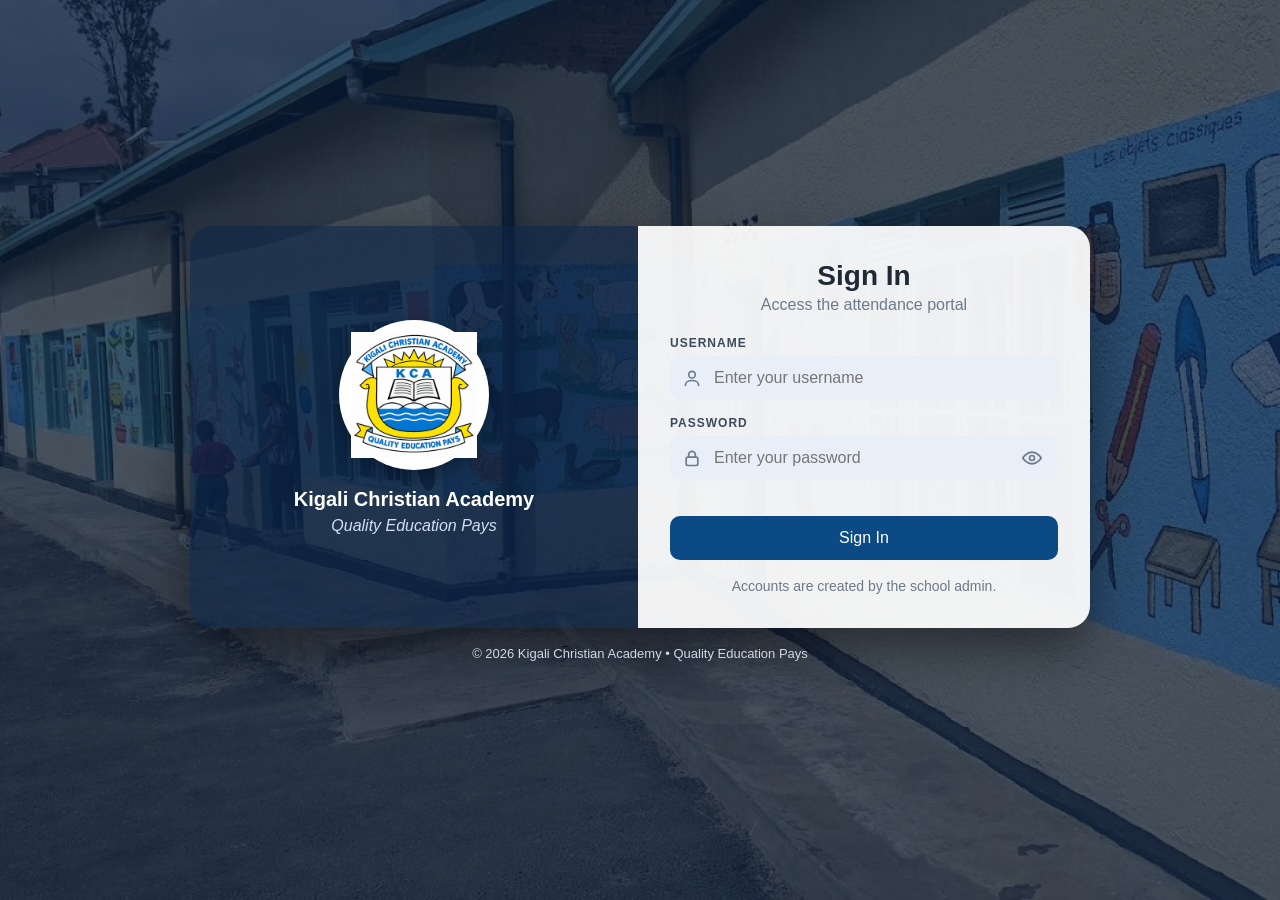
==== index.html @ fd09d50b "Add files via upload" ====
<!DOCTYPE html>
<html lang="en">
<head>
  <meta charset="UTF-8">
  <meta name="viewport" content="width=device-width, initial-scale=1, viewport-fit=cover">
  <title>Kigali Christian Academy | Attendance</title>

  <link rel="stylesheet" href="css/style.css">
</head>

<body>

  <!-- ================= HTML (the structure) ================= -->

  <!-- Page 1: sign in and create account -->
  <div id="loginPage">
    <div class="login-bg"></div>

    <div class="login-wrap">
      <div class="login-left">
        <div class="logo-circle"><img src="images/logo.png" alt="Kigali Christian Academy logo"></div>
        <h2>Kigali Christian Academy</h2>
        <p>Quality Education Pays</p>
      </div>

      <div class="login-right">
        <h1 id="loginHeading">Sign In</h1>
        <p class="sub" id="loginTitle">Access the attendance portal</p>

        <label class="lbl">USERNAME</label>
        <div class="field"><svg viewBox="0 0 24 24" fill="none" stroke="currentColor" stroke-width="2" stroke-linecap="round" stroke-linejoin="round"><circle cx="12" cy="8" r="4"/><path d="M4 21c0-4 4-6 8-6s8 2 8 6"/></svg><input type="text" id="username" placeholder="Enter your username"></div>

        <label class="lbl">PASSWORD</label>
        <div class="field"><svg viewBox="0 0 24 24" fill="none" stroke="currentColor" stroke-width="2" stroke-linecap="round" stroke-linejoin="round"><rect x="5" y="11" width="14" height="10" rx="2"/><path d="M8 11V8a4 4 0 0 1 8 0v3"/></svg><input type="password" id="password" placeholder="Enter your password"><button type="button" class="eye" id="eyeBtn" title="Show / hide password"><svg viewBox="0 0 24 24" fill="none" stroke="currentColor" stroke-width="2" stroke-linecap="round" stroke-linejoin="round"><path d="M1 12s4-7 11-7 11 7 11 7-4 7-11 7S1 12 1 12z"/><circle cx="12" cy="12" r="3"/></svg></button></div>


        <div class="error" id="loginError"></div>
        <button class="btn big" id="loginBtn">Sign In</button>

        <p class="hint">Accounts are created by the school admin.</p>
      </div>
    </div>

    <p class="login-copy">&copy; 2026 Kigali Christian Academy &bull; Quality Education Pays</p>
  </div>

  <!-- Page 2: the app (left menu like the AUCA portal) -->
  <div id="appPage" class="hidden">
    <div class="layout">

      <aside class="sidebar" id="sidebar">
        <div class="side-brand">
          <img src="images/logo.png" alt="KCA logo">
          <span>Kigali Christian Academy</span>
        </div>
        <div class="side-label">ATTENDANCE PORTAL</div>
        <nav class="side-menu">
          <button class="side-item" id="homeBtn"><svg viewBox="0 0 24 24" fill="none" stroke="currentColor" stroke-width="2" stroke-linecap="round" stroke-linejoin="round"><path d="M3 11l9-8 9 8"/><path d="M5 10v10h14V10"/></svg><span id="homeLabel">Home</span></button>
          <button class="side-item" id="reportBtn"><svg viewBox="0 0 24 24" fill="none" stroke="currentColor" stroke-width="2" stroke-linecap="round" stroke-linejoin="round"><path d="M4 20V10M10 20V4M16 20v-7M22 20H2"/></svg><span id="reportLabel">Report</span></button>
          <button class="side-item hidden" id="accountsBtn"><svg viewBox="0 0 24 24" fill="none" stroke="currentColor" stroke-width="2" stroke-linecap="round" stroke-linejoin="round"><circle cx="9" cy="8" r="3.5"/><path d="M2 20c0-3.5 3-5.5 7-5.5s7 2 7 5.5"/><path d="M17 4.5a3.5 3.5 0 0 1 0 7M18 14.5c2.5.5 4 2.3 4 5.5"/></svg><span>Accounts</span></button>
          <button class="side-item" id="settingsBtn"><svg viewBox="0 0 24 24" fill="none" stroke="currentColor" stroke-width="2" stroke-linecap="round" stroke-linejoin="round"><circle cx="12" cy="12" r="3"/><path d="M19.4 15a1.65 1.65 0 0 0 .33 1.82l.06.06a2 2 0 0 1 0 2.83 2 2 0 0 1-2.83 0l-.06-.06a1.65 1.65 0 0 0-1.82-.33 1.65 1.65 0 0 0-1 1.51V21a2 2 0 0 1-2 2 2 2 0 0 1-2-2v-.09A1.65 1.65 0 0 0 9 19.4a1.65 1.65 0 0 0-1.82.33l-.06.06a2 2 0 0 1-2.83 0 2 2 0 0 1 0-2.83l.06-.06a1.65 1.65 0 0 0 .33-1.82 1.65 1.65 0 0 0-1.51-1H3a2 2 0 0 1-2-2 2 2 0 0 1 2-2h.09A1.65 1.65 0 0 0 4.6 9a1.65 1.65 0 0 0-.33-1.82l-.06-.06a2 2 0 0 1 0-2.83 2 2 0 0 1 2.83 0l.06.06a1.65 1.65 0 0 0 1.82.33H9a1.65 1.65 0 0 0 1-1.51V3a2 2 0 0 1 2-2 2 2 0 0 1 2 2v.09a1.65 1.65 0 0 0 1 1.51 1.65 1.65 0 0 0 1.82-.33l.06-.06a2 2 0 0 1 2.83 0 2 2 0 0 1 0 2.83l-.06.06a1.65 1.65 0 0 0-.33 1.82V9a1.65 1.65 0 0 0 1.51 1H21a2 2 0 0 1 2 2 2 2 0 0 1-2 2h-.09a1.65 1.65 0 0 0-1.51 1z"/></svg><span>Settings</span></button>
        </nav>
        <div class="side-bottom">
          <button class="logout-btn" id="logoutBtn"><svg viewBox="0 0 24 24" fill="none" stroke="currentColor" stroke-width="2" stroke-linecap="round" stroke-linejoin="round"><path d="M9 21H5a2 2 0 0 1-2-2V5a2 2 0 0 1 2-2h4"/><path d="M16 17l5-5-5-5M21 12H9"/></svg>Logout</button>
        </div>
      </aside>
      <div class="side-shade" id="sideShade"></div>

      <div class="main-area">
        <header class="top-header">
          <button class="menu-btn" id="menuBtn" title="Menu">&#9776;</button>
          <span class="crumb">&#8962; &rsaquo; <b id="pageName">classes</b></span>
          <div class="header-user">
            <div class="user-text"><b id="teacherName"></b><br><small id="roleLabel">Teacher</small></div>
            <div class="avatar" id="avatar"></div>
          </div>
        </header>

    <!-- Home page: all classes -->
    <div class="page" id="homeView">
      <div class="banner">
        <div>
          <h2>Welcome back, <span id="welcomeName"></span>!</h2>
        </div>
        <div class="date-badge" id="todayText"></div>
      </div>

      <div class="notice">Tap a class to take today's attendance. Everyone starts as present. Tap a green circle to mark a student absent.</div>


      <h3 class="section-title">Nursery</h3>
      <div class="class-grid" id="nurseryGrid"></div>

      <h3 class="section-title">Primary</h3>
      <div class="class-grid" id="primaryGrid"></div>
    </div>

    <!-- Admin report page -->
    <div class="page wide hidden" id="reportView">
      <div class="controls no-print">
        <input type="date" id="reportDate">
        <button class="btn" id="printBtn">Print / Save as PDF</button>
      </div>
      <div id="reportBox"></div>
    </div>

    <!-- Accounts page (admin only) -->
    <div class="page hidden" id="accountsView">
      <h2 class="report-title">Accounts</h2>
      <div id="accountMsg" class="message"></div>

      <div class="card">
        <h3>Class teachers</h3>
        <div id="teacherList"></div>
        <h4>Create a class teacher account</h4>
        <div class="form-grid">
          <input type="text" id="tFullName" placeholder="Full name">
          <input type="text" id="tUsername" placeholder="Username">
          <input type="text" id="tPassword" placeholder="Password">
          <select id="tClass"></select>
          <button class="btn" id="createTeacherBtn">Create teacher</button>
        </div>
      </div>

      <div class="card">
        <h3>Admins</h3>
        <div id="adminList"></div>
        <h4>Create an admin account</h4>
        <div class="form-grid">
          <input type="text" id="aFullName" placeholder="Full name">
          <input type="text" id="aUsername" placeholder="Username">
          <input type="text" id="aPassword" placeholder="Password">
          <button class="btn" id="createAdminBtn">Create admin</button>
        </div>
      </div>

    </div>

    <!-- Settings page (every user) -->
    <div class="page hidden" id="settingsView">
      <h2 class="report-title">Settings</h2>

      <div class="card">
        <h3>My account</h3>
        <p class="acc-line"><span>Name</span><b id="setName"></b></p>
        <p class="acc-line"><span>Username</span><b id="setUser"></b></p>
        <p class="acc-line"><span>Role</span><b id="setRole"></b></p>
      </div>

      <div class="card">
        <h3>Change my password</h3>
        <div class="form-grid">
          <input type="password" id="curPassword" placeholder="Current password">
          <input type="password" id="newPassword" placeholder="New password (at least 4 characters)">
          <input type="password" id="newPassword2" placeholder="Repeat the new password">
          <button class="btn" id="changePassBtn">Change password</button>
        </div>
        <div id="settingsMsg" class="message"></div>
      </div>
    </div>

    <!-- Attendance page: one class -->
    <div class="page hidden" id="attendanceView">
      <h2 class="report-title" id="classTitle"></h2>
      <div class="controls">
        <select id="classSelect"></select>
        <div class="today-box">Date: <strong id="todayLabel"></strong></div>
        <input type="hidden" id="dateInput">
      </div>

      <div class="table-box">
        <div class="table-head">
          <div class="col-id">ID NUMBER</div>
          <div class="col-name">STUDENT</div>
          <div class="col-gender">GENDER</div>
          <div class="col-present">PRESENT</div>
        </div>
        <div id="studentList"></div>
      </div>

      <div class="summary">
        <div id="summaryText"></div>
        <button class="btn" id="saveBtn">Save attendance</button>
      </div>
      <div class="message" id="saveMessage"></div>

      <h3>Add students to this class</h3>
      <textarea id="newStudents" rows="5" placeholder="One student per line. Add , M or , F at the end for the gender.&#10;Example: Uwase Aline, F"></textarea>
      <div class="add-row">
        <button class="btn" id="addBtn">Add students</button>
        <span class="message" id="addMessage"></span>
      </div>
    </div>

      </div>
    </div>
  </div>

  <!-- Student options box: opens when a student name is held (phone) or right-clicked (PC) -->
  <div class="overlay hidden" id="optionsBox">
    <div class="dialog">
      <div id="optionsPanel">
        <h3 id="optionsName"></h3>
        <p class="muted" id="optionsInfo"></p>
        <button class="btn" id="editBtn">Edit name / gender</button>
        <button class="btn btn-danger" id="deleteBtn">Delete student</button>
        <button id="optionsCancel">Cancel</button>
      </div>

      <div id="editPanel" class="hidden">
        <h3>Edit student</h3>
        <input type="text" id="editName" placeholder="Full name">
        <select id="editGender">
          <option value="Male">Male</option>
          <option value="Female">Female</option>
          <option value="">Not set</option>
        </select>
        <div class="error" id="editError"></div>
        <button class="btn" id="saveEditBtn">Save</button>
        <button id="editCancel">Cancel</button>
      </div>

      <div id="deletePanel" class="hidden">
        <p id="deleteText"></p>
        <button class="btn btn-danger" id="deleteYes">Yes, delete</button>
        <button id="deleteCancel">Cancel</button>
      </div>
    </div>
  </div>

  <script src="js/data.js"></script>
  <script src="js/seed.js"></script>
  <script src="js/elements.js"></script>
  <script src="js/login.js"></script>
  <script src="js/home.js"></script>
  <script src="js/students.js"></script>
  <script src="js/attendance.js"></script>
  <script src="js/report.js"></script>
  <script src="js/accounts.js"></script>
  <script src="js/settings.js"></script>
  <script src="js/main.js"></script>
</body>
</html>
---- css/style.css ----
:root {
  --bg: #f7f9fc; --card: #ffffff; --text: #1f2a37; --muted: #6b7a8c;
  --blue: #0b4a85; --green: #0a9d58; --line: #e3e9f0; --red: #d93025;
  --light-blue: #eaf2fc; --gold: #f5a800; --gold-light: #fff6d9; --blue-text: #0b4a85;
  box-sizing: border-box;
  padding-top: env(safe-area-inset-top, 0px);
  padding-bottom: env(safe-area-inset-bottom, 0px);
}
/* always white and blue, like the AUCA portal (no dark mode) */
:root { color-scheme: light; }
html { scroll-padding-top: env(safe-area-inset-top, 0px); }
* { box-sizing: border-box; }
body { margin: 0; font-family: Arial, Helvetica, sans-serif; background: var(--bg); color: var(--text); }
.hidden { display: none !important; }

input, select, button { font-size: 16px; padding: 10px; border-radius: 6px; border: 1px solid var(--line); background: var(--card); color: var(--text); }
.btn { background: var(--blue); color: #fff; border: none; cursor: pointer; }
.link { color: var(--blue); cursor: pointer; text-decoration: underline; }
.error { color: var(--red); min-height: 20px; font-size: 14px; }

.page { max-width: 800px; margin: 0 auto; padding: 16px; }
.controls { display: flex; flex-wrap: wrap; gap: 10px; margin-bottom: 14px; }
.controls select, .controls input { flex: 1; min-width: 140px; }
.today-box { flex: 1; min-width: 140px; padding: 10px; border: 1px solid var(--line); border-radius: 6px; background: var(--light-blue); }

/* attendance table */
.table-box { background: var(--card); border-radius: 8px; overflow: hidden; box-shadow: 0 1px 6px rgba(0,0,0,0.08); }
.table-head, .row { display: flex; align-items: center; padding: 12px 16px; }
.table-head { background: var(--blue); color: #fff; font-weight: bold; font-size: 13px; letter-spacing: 1px; }
.table-head .col-name, .row .col-name { flex: 1; }
.table-head .col-present { width: 80px; text-align: center; }
.row { border-bottom: 1px solid var(--line); }
.row .col-present { width: 80px; text-align: center; }

/* the green circle with a check */
.circle { width: 26px; height: 26px; border-radius: 50%; border: 2px solid #c9ced6; background: transparent; padding: 0; cursor: pointer; color: transparent; font-size: 15px; line-height: 22px; }
.circle.present { border-color: var(--green); color: var(--green); }

.summary { display: flex; justify-content: space-between; align-items: center; flex-wrap: wrap; gap: 10px; margin: 14px 0; }
.message { color: var(--green); min-height: 20px; }
.empty { padding: 20px; text-align: center; color: var(--muted); }

/* home page */
.banner { background: var(--blue); color: #fff; border-radius: 8px; padding: 20px; margin-bottom: 16px; display: flex; justify-content: space-between; align-items: center; flex-wrap: wrap; gap: 10px; }
.banner h2 { margin: 0 0 4px; }
.date-badge { background: rgba(255,255,255,0.15); padding: 6px 12px; border-radius: 14px; font-size: 13px; }
.notice { background: var(--gold-light); border: 1px solid #f1d98a; color: var(--text); padding: 12px 16px; border-radius: 8px; margin-bottom: 16px; font-size: 14px; }
.section-title { margin: 18px 0 10px; color: var(--blue-text); }
.class-grid { display: grid; grid-template-columns: repeat(3, minmax(0, 1fr)); gap: 10px; }
.class-card { background: var(--card); color: var(--text); border: 1px solid var(--line); border-top: 4px solid var(--blue); border-radius: 8px; padding: 10px 12px; cursor: pointer; text-align: left; box-shadow: 0 1px 6px rgba(0,0,0,0.08); }
.class-card.nursery { border-top-color: #1a73e8; }
.class-card:hover { background: var(--light-blue); }
.class-card .name { font-size: 16px; font-weight: bold; color: var(--blue-text); }
.class-card .count { color: var(--muted); font-size: 12px; margin-top: 2px; }
.tag { display: inline-block; margin-top: 8px; padding: 2px 10px; border-radius: 12px; font-size: 12px; }
.tag.done { background: #d9f3e5; color: #0a7a44; }
.tag.todo { background: var(--gold-light); color: var(--text); }


/* ID number column */
.col-id { width: 90px; }
.row .col-id { color: var(--muted); font-size: 14px; }

/* add many students */
textarea { width: 100%; font-size: 16px; padding: 10px; border: 1px solid var(--line); border-radius: 6px; background: var(--card); color: var(--text); font-family: Arial, Helvetica, sans-serif; }
.add-row { display: flex; align-items: center; gap: 12px; margin-top: 10px; flex-wrap: wrap; }

/* student name: no text selection while holding it */
.row .col-name { user-select: none; -webkit-user-select: none; -webkit-touch-callout: none; }

/* delete box */
.overlay { position: fixed; top: 0; left: 0; right: 0; bottom: 0; background: rgba(0,0,0,0.5); display: flex; align-items: center; justify-content: center; padding: 16px; z-index: 30; }
.overlay.hidden { display: none; }
.dialog { background: var(--card); padding: 20px; border-radius: 10px; max-width: 340px; width: 100%; text-align: center; }
.dialog button { margin: 6px; }
.btn-danger { background: var(--red); }

/* ===== gender badge ===== */
.col-gender { width: 56px; text-align: center; }
.gender { width: 30px; height: 30px; border-radius: 50%; border: none; padding: 0; font-size: 13px; font-weight: bold; cursor: pointer; transition: transform 0.15s; }
.gender:active { transform: scale(0.85); }
.g-m { background: #dbe8fb; color: #0b4a85; }
.g-f { background: #fde3ee; color: #b0245f; }
.g-u { background: #eceff3; color: #6b7a8c; }
@media (max-width: 480px) {
  .col-id { width: 72px; }
  .col-gender { width: 44px; }
  .table-head .col-present, .row .col-present { width: 56px; }
}

/* ===== admin report (like the Excel report) ===== */
.page.wide { max-width: 1100px; }
.report-title { color: var(--blue-text); font-size: 18px; margin: 4px 0 10px; }
.scroll { overflow-x: auto; }
table.report { border-collapse: collapse; width: 100%; min-width: 760px; font-size: 14px; background: var(--card); }
table.report th, table.report td { border: 1px solid #b8c4d6; padding: 5px 8px; text-align: center; }
table.report th.yellow { background: #ffe699; color: #1f2a37; }
table.report tr.navy th { background: var(--blue); color: #fff; }
table.report td.nursery { background: #c6e0b4; }
table.report td.primary { background: #8eaadb; }
table.report td.cname { text-align: left; font-weight: bold; }
table.report td.dash { color: var(--muted); }
table.report tr.total td { background: #0a2f55; color: #fff; font-weight: bold; }
table.report th.blank { border: none; background: transparent; }
.report-note { color: var(--muted); font-size: 14px; margin: 8px 0; }

/* ===== animations ===== */
@keyframes fadeUp { from { opacity: 0; transform: translateY(14px); } to { opacity: 1; transform: none; } }
@keyframes zoomIn { from { opacity: 0; transform: scale(0.85); } to { opacity: 1; transform: none; } }
@keyframes pop { 0% { transform: scale(0.6); } 60% { transform: scale(1.3); } 100% { transform: scale(1); } }
@keyframes fade { from { opacity: 0; } to { opacity: 1; } }

.page { animation: fadeUp 0.45s ease both; }       /* every page slides in when it opens */
.banner { animation: fadeUp 0.5s ease both; }
.class-card { animation: fadeUp 0.45s ease both; transition: transform 0.2s, box-shadow 0.2s, background 0.2s; }
.class-card:hover { transform: translateY(-4px); box-shadow: 0 8px 16px rgba(11, 74, 133, 0.22); }
.class-card:active { transform: scale(0.97); }
.row-in { animation: fadeUp 0.35s ease both; }
.circle { transition: border-color 0.25s, color 0.25s, transform 0.15s; }
.circle.pop { animation: pop 0.35s ease; }
.circle:active { transform: scale(0.88); }
.btn { transition: transform 0.15s, filter 0.2s; }
.btn:hover { filter: brightness(1.15); }
.btn:active { transform: scale(0.96); }
.overlay { animation: fade 0.2s ease; }
.dialog { animation: zoomIn 0.25s ease both; }
@media (prefers-reduced-motion: reduce) {
  * { animation: none !important; transition: none !important; }
}

/* ===== printing the report ===== */
@media print {
  .sidebar, .top-header, .side-shade, .no-print, .overlay { display: none !important; }
  .layout { display: block; }
  body { background: #fff; }
  .page { max-width: none; padding: 0; animation: none; }
  .scroll { overflow: visible; }
  * { -webkit-print-color-adjust: exact; print-color-adjust: exact; }
  .rcard, .kpi { box-shadow: none; border: 1px solid #ddd; animation: none; break-inside: avoid; }
  .kpi:hover { transform: none; }
  @page { size: landscape; margin: 10mm; }
}

/* ===== gender badge: only shows the gender (change it with Edit) ===== */
.gender { display: inline-block; line-height: 30px; cursor: default; }
.gender:active { transform: none; }

/* ===== sign in / create account page (like the AUCA sign in page) ===== */
#loginPage { position: relative; min-height: 100vh; display: flex; flex-direction: column; align-items: center; justify-content: center; padding: 20px; overflow: hidden; }
#loginPage.hidden { display: none; }       /* hide the login page after signing in */
.login-bg { position: absolute; top: 0; left: 0; right: 0; bottom: 0; z-index: 0; background-image: linear-gradient(rgba(8, 30, 60, 0.72), rgba(8, 30, 60, 0.72)), url("../images/school.jpg"); background-size: cover; background-position: center; animation: slowZoom 20s ease-in-out infinite alternate; }
.login-wrap { position: relative; z-index: 1; display: flex; width: 100%; max-width: 900px; border-radius: 22px; overflow: hidden; box-shadow: 0 20px 50px rgba(0, 0, 0, 0.45); animation: zoomIn 0.6s ease both; }
.login-left { flex: 1; background: rgba(10, 35, 70, 0.6); color: #fff; display: flex; flex-direction: column; align-items: center; justify-content: center; text-align: center; padding: 30px; }
.logo-circle { width: 150px; height: 150px; border-radius: 50%; background: #fff; display: flex; align-items: center; justify-content: center; margin-bottom: 18px; box-shadow: 0 6px 18px rgba(0, 0, 0, 0.35); }
.logo-circle img { width: 126px; height: 126px; object-fit: contain; animation: float 4s ease-in-out infinite; }
.login-left h2 { margin: 0 0 6px; font-size: 20px; }
.login-left p { margin: 0; font-style: italic; color: #cfe0f5; }
.login-right { flex: 1; background: rgba(255, 255, 255, 0.93); padding: 34px 32px; color: #1f2a37; }
.login-right h1 { text-align: center; margin: 0 0 4px; font-size: 28px; }
.login-right .sub { text-align: center; color: #6b7a8c; margin: 0 0 22px; }
.lbl { display: block; font-size: 12px; font-weight: bold; letter-spacing: 1px; margin-bottom: 6px; color: #3b4a5c; }
.field { display: flex; align-items: center; gap: 8px; background: #e9eff9; border-radius: 10px; padding: 0 12px; margin-bottom: 16px; transition: box-shadow 0.2s; }
.field:focus-within { box-shadow: 0 0 0 2px var(--blue); }
.field svg { width: 20px; height: 20px; color: #6b7a8c; flex-shrink: 0; }
.field input { flex: 1; min-width: 0; border: none; background: transparent; padding: 13px 4px; outline: none; color: #1f2a37; }
.eye { border: none; background: transparent; padding: 4px; cursor: pointer; display: flex; }
.btn.big { width: 100%; padding: 13px; font-size: 16px; border-radius: 10px; }
.login-copy { position: relative; z-index: 1; color: #cfd8e6; font-size: 13px; margin-top: 18px; text-align: center; }
@keyframes slowZoom { from { transform: scale(1); } to { transform: scale(1.1); } }
@keyframes float { 0%, 100% { transform: translateY(0); } 50% { transform: translateY(-6px); } }
@media (max-width: 700px) {
  .login-wrap { flex-direction: column; }
  .login-left { padding: 22px; }
  .logo-circle { width: 100px; height: 100px; margin-bottom: 10px; }
  .logo-circle img { width: 84px; height: 84px; }
  .login-left h2 { font-size: 17px; }
  .login-right { padding: 26px 22px; }
}

/* ===== left menu and top bar (like the AUCA portal) ===== */
.layout { display: flex; min-height: 100vh; }
.sidebar { width: 250px; flex-shrink: 0; align-self: flex-start; position: sticky; top: 0; height: 100vh; background: #fff; border-right: 1px solid var(--line); display: flex; flex-direction: column; }
.side-brand { display: flex; align-items: center; gap: 10px; padding: 16px; border-bottom: 1px solid var(--line); font-weight: bold; font-size: 14px; line-height: 1.2; color: var(--blue-text); }
.side-brand img { width: 46px; height: 46px; object-fit: contain; }
.side-label { padding: 20px 18px 8px; font-size: 12px; font-weight: bold; letter-spacing: 1px; color: var(--muted); }
.side-menu { flex: 1; padding: 0 10px; }
.side-item { display: flex; align-items: center; gap: 12px; width: 100%; padding: 11px 14px; margin-bottom: 4px; border: none; border-radius: 8px; background: transparent; color: var(--text); font-size: 14px; text-align: left; cursor: pointer; transition: background 0.2s, color 0.2s; }
.side-item svg, .logout-btn svg { width: 20px; height: 20px; flex-shrink: 0; }
.side-item:hover { background: var(--light-blue); }
.side-item.active { background: var(--blue); color: #fff; font-weight: bold; }
.side-bottom { padding: 12px 10px 16px; border-top: 1px solid var(--line); }
.logout-btn { display: flex; align-items: center; gap: 10px; width: 100%; padding: 10px 14px; border: 1px solid var(--line); border-radius: 8px; background: #fff; color: var(--text); font-size: 14px; cursor: pointer; transition: background 0.2s; }
.logout-btn:hover { background: var(--light-blue); }
.main-area { flex: 1; min-width: 0; }
.top-header { position: sticky; top: 0; z-index: 5; display: flex; align-items: center; gap: 12px; height: 60px; padding: 0 20px; background: #fff; border-bottom: 1px solid var(--line); }
.menu-btn { display: none; border: none; background: transparent; font-size: 24px; padding: 4px 8px; cursor: pointer; color: var(--text); }
.crumb { color: var(--muted); }
.crumb b { color: var(--text); }
.header-user { margin-left: auto; display: flex; align-items: center; gap: 10px; text-align: right; }
.user-text { line-height: 1.25; font-size: 14px; }
.user-text small { color: var(--muted); }
.avatar { width: 36px; height: 36px; border-radius: 50%; background: var(--blue); color: #fff; display: flex; align-items: center; justify-content: center; font-weight: bold; font-size: 13px; }
.side-shade { display: none; }
@media (max-width: 800px) {
  .sidebar { position: fixed; left: 0; top: 0; z-index: 20; transform: translateX(-100%); transition: transform 0.3s ease; box-shadow: 4px 0 18px rgba(0, 0, 0, 0.2); }
  .sidebar.open { transform: none; }
  .side-shade.open { display: block; position: fixed; top: 0; left: 0; right: 0; bottom: 0; background: rgba(0, 0, 0, 0.4); z-index: 15; animation: fade 0.2s ease; }
  .menu-btn { display: inline-block; }
}

/* ===== student options box ===== */
.dialog h3 { margin: 0 0 4px; }
.dialog .muted { color: var(--muted); margin: 0 0 14px; font-size: 14px; }
.dialog input, .dialog select { width: 100%; margin: 6px 0; }
.dialog .error { text-align: left; }

/* ===== accounts page (admin) ===== */
.login-right .hint { text-align: center; color: #6b7a8c; margin: 18px 0 0; font-size: 14px; }
.card { background: var(--card); border-radius: 8px; padding: 16px; margin-bottom: 18px; box-shadow: 0 1px 6px rgba(0, 0, 0, 0.08); }
.card h3 { margin: 0 0 10px; color: var(--blue-text); }
.card h4 { margin: 18px 0 8px; }
.form-grid { display: grid; grid-template-columns: repeat(auto-fit, minmax(170px, 1fr)); gap: 10px; }
.acc-table { width: 100%; border-collapse: collapse; }
.acc-table th, .acc-table td { border-bottom: 1px solid var(--line); padding: 8px; text-align: left; font-size: 14px; }
.acc-table th { color: var(--muted); font-size: 12px; letter-spacing: 1px; }
.acc-table select { padding: 6px; font-size: 14px; }
.small-btn { padding: 6px 10px; font-size: 13px; margin: 2px 6px 2px 0; cursor: pointer; }
.small-btn.danger { background: var(--red); color: #fff; border: none; }

/* ===== report dashboard ===== */
.rhead h2 { margin: 0 0 4px; font-size: 24px; }
.rhead p { margin: 0 0 16px; color: var(--muted); }
.kpis { display: grid; grid-template-columns: repeat(auto-fit, minmax(210px, 1fr)); gap: 16px; margin-bottom: 16px; }
.kpi { background: var(--card); border-radius: 14px; padding: 16px; display: flex; align-items: center; gap: 14px; box-shadow: 0 2px 10px rgba(16, 42, 84, 0.07); animation: fadeUp 0.5s ease both; transition: transform 0.2s, box-shadow 0.2s; }
.kpi:hover { transform: translateY(-3px); box-shadow: 0 8px 18px rgba(16, 42, 84, 0.14); }
.kpi-icon { width: 50px; height: 50px; border-radius: 14px; display: flex; align-items: center; justify-content: center; flex-shrink: 0; }
.kpi-icon svg { width: 26px; height: 26px; }
.kpi-icon.blue { background: #e3edfb; color: #0b4a85; }
.kpi-icon.green { background: #dcf3e6; color: #0a9d58; }
.kpi-icon.orange { background: #fdebdc; color: #e8741c; }
.kpi-label { color: var(--muted); font-size: 13px; }
.kpi-value { font-size: 30px; font-weight: bold; line-height: 1.15; }
.kpi-sub { color: var(--muted); font-size: 12px; }

.ring { width: 54px; height: 54px; flex-shrink: 0; }
.ring-bg { fill: none; stroke: #e3e9f0; stroke-width: 4; }
.ring-arc { fill: none; stroke: #0b4a85; stroke-width: 4; stroke-linecap: round; transform: rotate(-90deg); transform-origin: 50% 50%; transition: stroke-dasharray 1.3s ease; }
.ring.small .ring-arc { stroke: #0a9d58; }
.ring.donut { width: 190px; height: 190px; }
.ring.donut .ring-bg { stroke: #f4b183; }

.row2 { display: grid; grid-template-columns: 1fr 1fr; gap: 16px; margin-bottom: 16px; }
.rcard { background: var(--card); border-radius: 14px; padding: 18px; margin-bottom: 16px; box-shadow: 0 2px 10px rgba(16, 42, 84, 0.07); animation: fadeUp 0.5s ease both; }
.row2 .rcard { margin-bottom: 0; }
.rcard h3 { margin: 0 0 14px; font-size: 16px; }
.rcard h3 small { color: var(--muted); font-weight: normal; }
.rcard.center { text-align: center; }
.donut { position: relative; width: 190px; margin: 0 auto; }
.donut-center { position: absolute; top: 0; left: 0; right: 0; bottom: 0; display: flex; flex-direction: column; align-items: center; justify-content: center; }
.donut-center b { font-size: 28px; }
.donut-center small { color: var(--muted); }
.legend { display: flex; justify-content: center; gap: 18px; margin-top: 12px; font-size: 14px; }
.dot { display: inline-block; width: 10px; height: 10px; border-radius: 50%; margin-right: 6px; }
.dot.blue { background: #0b4a85; }
.dot.orange { background: #f4b183; }

.bar-row { display: flex; align-items: center; gap: 10px; margin-bottom: 10px; font-size: 14px; }
.bar-label { width: 78px; font-weight: bold; flex-shrink: 0; }
.bar-track { flex: 1; height: 10px; background: #e9eef6; border-radius: 6px; overflow: hidden; }
.bar-fill { height: 100%; width: 0; border-radius: 6px; transition: width 1.1s ease; }
.bar-text { width: 130px; text-align: right; color: var(--muted); font-size: 13px; flex-shrink: 0; }
.blue { background: #0b4a85; }
.pink { background: #e0568f; }
.green { background: #0a9d58; }
.amber { background: #f5a800; }
.red { background: #d93025; }
.grey { background: #cfd6e0; }
.mini { color: var(--muted); font-size: 13px; margin: 8px 0 0; }

.trend { display: flex; align-items: stretch; gap: 10px; height: 200px; }
.tcol { flex: 1; display: flex; flex-direction: column; align-items: center; }
.tval { font-size: 12px; color: var(--muted); height: 18px; }
.tbarwrap { flex: 1; width: 100%; max-width: 40px; display: flex; align-items: flex-end; background: #eef2f8; border-radius: 8px; overflow: hidden; }
.tbar { width: 100%; height: 0; border-radius: 8px 8px 0 0; transition: height 1.1s ease; }
.tday { font-size: 12px; margin-top: 6px; text-align: center; color: var(--muted); }
.tcol.selected .tday { color: var(--blue-text); font-weight: bold; }

.absent-grid { display: grid; grid-template-columns: repeat(auto-fill, minmax(260px, 1fr)); gap: 0 28px; }
.absent-item { display: flex; align-items: center; gap: 12px; padding: 10px 0; border-bottom: 1px solid var(--line); transition: background 0.2s; }
.absent-item small { color: var(--muted); }
.avatar-sm { width: 38px; height: 38px; border-radius: 50%; background: #fdebdc; color: #c25a10; display: flex; align-items: center; justify-content: center; font-weight: bold; font-size: 13px; flex-shrink: 0; }
.chip { margin-left: auto; white-space: nowrap; flex-shrink: 0; background: var(--light-blue); color: var(--blue-text); padding: 3px 10px; border-radius: 12px; font-size: 12px; font-weight: bold; }
.acc-line { display: flex; justify-content: space-between; border-bottom: 1px solid var(--line); padding: 8px 0; margin: 0; }
.acc-line span { color: var(--muted); }
@media (max-width: 800px) {
  .row2 { grid-template-columns: 1fr; }
  .bar-label { width: 62px; }
  .bar-text { width: 100px; font-size: 12px; }
}

/* report toolbar: a normal size date box */
#reportView .controls { justify-content: space-between; align-items: center; }
#reportView .controls input { flex: 0 0 210px; min-width: 0; }
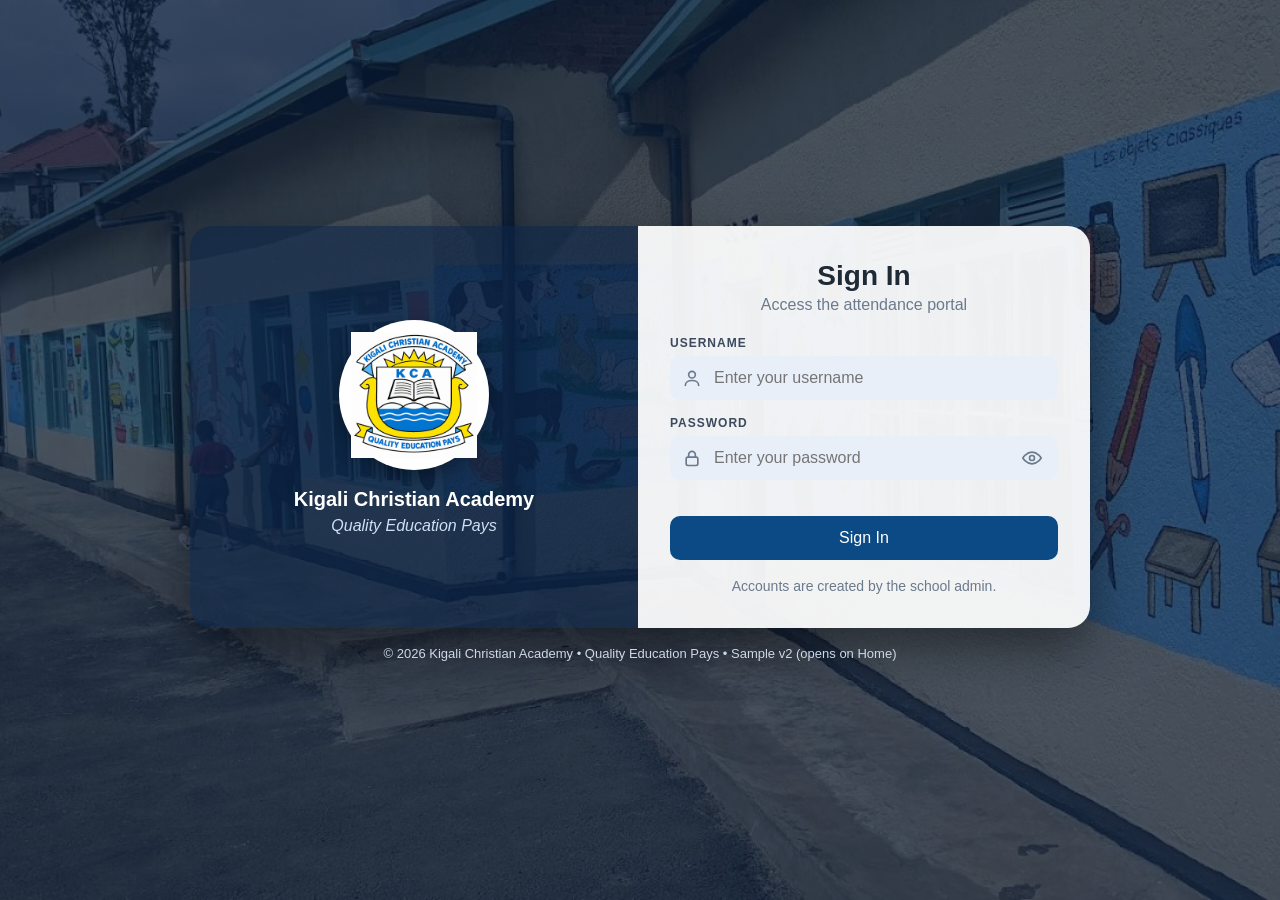
==== commit 56aa9f23: "Add files via upload" ====
--- a/index.html
+++ b/index.html
@@ -5,7 +5,311 @@
   <meta name="viewport" content="width=device-width, initial-scale=1, viewport-fit=cover">
   <title>Kigali Christian Academy | Attendance</title>
 
-  <link rel="stylesheet" href="css/style.css">
+  <style>
+:root {
+  --bg: #f7f9fc; --card: #ffffff; --text: #1f2a37; --muted: #6b7a8c;
+  --blue: #0b4a85; --green: #0a9d58; --line: #e3e9f0; --red: #d93025;
+  --light-blue: #eaf2fc; --gold: #f5a800; --gold-light: #fff6d9; --blue-text: #0b4a85;
+  box-sizing: border-box;
+  padding-top: env(safe-area-inset-top, 0px);
+  padding-bottom: env(safe-area-inset-bottom, 0px);
+}
+/* always white and blue, like the AUCA portal (no dark mode) */
+:root { color-scheme: light; }
+html { scroll-padding-top: env(safe-area-inset-top, 0px); }
+* { box-sizing: border-box; }
+body { margin: 0; font-family: Arial, Helvetica, sans-serif; background: var(--bg); color: var(--text); }
+.hidden { display: none !important; }
+
+input, select, button { font-size: 16px; padding: 10px; border-radius: 6px; border: 1px solid var(--line); background: var(--card); color: var(--text); }
+.btn { background: var(--blue); color: #fff; border: none; cursor: pointer; }
+.link { color: var(--blue); cursor: pointer; text-decoration: underline; }
+.error { color: var(--red); min-height: 20px; font-size: 14px; }
+
+.page { max-width: 800px; margin: 0 auto; padding: 16px; }
+.controls { display: flex; flex-wrap: wrap; gap: 10px; margin-bottom: 14px; }
+.controls select, .controls input { flex: 1; min-width: 140px; }
+.today-box { flex: 1; min-width: 140px; padding: 10px; border: 1px solid var(--line); border-radius: 6px; background: var(--light-blue); }
+
+/* attendance table */
+.table-box { background: var(--card); border-radius: 8px; overflow: hidden; box-shadow: 0 1px 6px rgba(0,0,0,0.08); }
+.table-head, .row { display: flex; align-items: center; padding: 12px 16px; }
+.table-head { background: var(--blue); color: #fff; font-weight: bold; font-size: 13px; letter-spacing: 1px; }
+.table-head .col-name, .row .col-name { flex: 1; }
+.table-head .col-present { width: 80px; text-align: center; }
+.row { border-bottom: 1px solid var(--line); }
+.row .col-present { width: 80px; text-align: center; }
+
+/* the green circle with a check */
+.circle { width: 26px; height: 26px; border-radius: 50%; border: 2px solid #c9ced6; background: transparent; padding: 0; cursor: pointer; color: transparent; font-size: 15px; line-height: 22px; }
+.circle.present { border-color: var(--green); color: var(--green); }
+
+.summary { display: flex; justify-content: space-between; align-items: center; flex-wrap: wrap; gap: 10px; margin: 14px 0; }
+.message { color: var(--green); min-height: 20px; }
+.empty { padding: 20px; text-align: center; color: var(--muted); }
+
+/* home page */
+.banner { background: var(--blue); color: #fff; border-radius: 8px; padding: 20px; margin-bottom: 16px; display: flex; justify-content: space-between; align-items: center; flex-wrap: wrap; gap: 10px; }
+.banner h2 { margin: 0 0 4px; }
+.date-badge { background: rgba(255,255,255,0.15); padding: 6px 12px; border-radius: 14px; font-size: 13px; }
+.notice { background: var(--gold-light); border: 1px solid #f1d98a; color: var(--text); padding: 12px 16px; border-radius: 8px; margin-bottom: 16px; font-size: 14px; }
+.section-title { margin: 18px 0 10px; color: var(--blue-text); }
+.class-grid { display: grid; grid-template-columns: repeat(3, minmax(0, 1fr)); gap: 10px; }
+.class-card { background: var(--card); color: var(--text); border: 1px solid var(--line); border-top: 4px solid var(--blue); border-radius: 8px; padding: 10px 12px; cursor: pointer; text-align: left; box-shadow: 0 1px 6px rgba(0,0,0,0.08); }
+.class-card.nursery { border-top-color: #1a73e8; }
+.class-card:hover { background: var(--light-blue); }
+.class-card .name { font-size: 16px; font-weight: bold; color: var(--blue-text); }
+.class-card .count { color: var(--muted); font-size: 12px; margin-top: 2px; }
+.tag { display: inline-block; margin-top: 8px; padding: 2px 10px; border-radius: 12px; font-size: 12px; }
+.tag.done { background: #d9f3e5; color: #0a7a44; }
+.tag.todo { background: var(--gold-light); color: var(--text); }
+
+
+/* ID number column */
+.col-id { width: 90px; }
+.row .col-id { color: var(--muted); font-size: 14px; }
+
+/* add many students */
+textarea { width: 100%; font-size: 16px; padding: 10px; border: 1px solid var(--line); border-radius: 6px; background: var(--card); color: var(--text); font-family: Arial, Helvetica, sans-serif; }
+.add-row { display: flex; align-items: center; gap: 12px; margin-top: 10px; flex-wrap: wrap; }
+
+/* student name: no text selection while holding it */
+.row .col-name { user-select: none; -webkit-user-select: none; -webkit-touch-callout: none; }
+
+/* delete box */
+.overlay { position: fixed; top: 0; left: 0; right: 0; bottom: 0; background: rgba(0,0,0,0.5); display: flex; align-items: center; justify-content: center; padding: 16px; z-index: 30; }
+.overlay.hidden { display: none; }
+.dialog { background: var(--card); padding: 20px; border-radius: 10px; max-width: 340px; width: 100%; text-align: center; }
+.dialog button { margin: 6px; }
+.btn-danger { background: var(--red); }
+
+/* ===== gender badge ===== */
+.col-gender { width: 56px; text-align: center; }
+.gender { width: 30px; height: 30px; border-radius: 50%; border: none; padding: 0; font-size: 13px; font-weight: bold; cursor: pointer; transition: transform 0.15s; }
+.gender:active { transform: scale(0.85); }
+.g-m { background: #dbe8fb; color: #0b4a85; }
+.g-f { background: #fde3ee; color: #b0245f; }
+.g-u { background: #eceff3; color: #6b7a8c; }
+@media (max-width: 480px) {
+  .col-id { width: 72px; }
+  .col-gender { width: 44px; }
+  .table-head .col-present, .row .col-present { width: 56px; }
+}
+
+/* ===== admin report (like the Excel report) ===== */
+.page.wide { max-width: 1100px; }
+.report-title { color: var(--blue-text); font-size: 18px; margin: 4px 0 10px; }
+.scroll { overflow-x: auto; }
+table.report { border-collapse: collapse; width: 100%; min-width: 760px; font-size: 14px; background: var(--card); }
+table.report th, table.report td { border: 1px solid #b8c4d6; padding: 5px 8px; text-align: center; }
+table.report th.yellow { background: #ffe699; color: #1f2a37; }
+table.report tr.navy th { background: var(--blue); color: #fff; }
+table.report td.nursery { background: #c6e0b4; }
+table.report td.primary { background: #8eaadb; }
+table.report td.cname { text-align: left; font-weight: bold; }
+table.report td.dash { color: var(--muted); }
+table.report tr.total td { background: #0a2f55; color: #fff; font-weight: bold; }
+table.report th.blank { border: none; background: transparent; }
+.report-note { color: var(--muted); font-size: 14px; margin: 8px 0; }
+
+/* ===== animations ===== */
+@keyframes fadeUp { from { opacity: 0; transform: translateY(14px); } to { opacity: 1; transform: none; } }
+@keyframes zoomIn { from { opacity: 0; transform: scale(0.85); } to { opacity: 1; transform: none; } }
+@keyframes pop { 0% { transform: scale(0.6); } 60% { transform: scale(1.3); } 100% { transform: scale(1); } }
+@keyframes fade { from { opacity: 0; } to { opacity: 1; } }
+
+.page { animation: fadeUp 0.45s ease both; }       /* every page slides in when it opens */
+.banner { animation: fadeUp 0.5s ease both; }
+.class-card { animation: fadeUp 0.45s ease both; transition: transform 0.2s, box-shadow 0.2s, background 0.2s; }
+.class-card:hover { transform: translateY(-4px); box-shadow: 0 8px 16px rgba(11, 74, 133, 0.22); }
+.class-card:active { transform: scale(0.97); }
+.row-in { animation: fadeUp 0.35s ease both; }
+.circle { transition: border-color 0.25s, color 0.25s, transform 0.15s; }
+.circle.pop { animation: pop 0.35s ease; }
+.circle:active { transform: scale(0.88); }
+.btn { transition: transform 0.15s, filter 0.2s; }
+.btn:hover { filter: brightness(1.15); }
+.btn:active { transform: scale(0.96); }
+.overlay { animation: fade 0.2s ease; }
+.dialog { animation: zoomIn 0.25s ease both; }
+@media (prefers-reduced-motion: reduce) {
+  * { animation: none !important; transition: none !important; }
+}
+
+/* ===== printing the report ===== */
+@media print {
+  .sidebar, .top-header, .side-shade, .no-print, .overlay { display: none !important; }
+  .layout { display: block; }
+  body { background: #fff; }
+  .page { max-width: none; padding: 0; animation: none; }
+  .scroll { overflow: visible; }
+  * { -webkit-print-color-adjust: exact; print-color-adjust: exact; }
+  .rcard, .kpi { box-shadow: none; border: 1px solid #ddd; animation: none; break-inside: avoid; }
+  .kpi:hover { transform: none; }
+  @page { size: landscape; margin: 10mm; }
+}
+
+/* ===== gender badge: only shows the gender (change it with Edit) ===== */
+.gender { display: inline-block; line-height: 30px; cursor: default; }
+.gender:active { transform: none; }
+
+/* ===== sign in / create account page (like the AUCA sign in page) ===== */
+#loginPage { position: relative; min-height: 100vh; display: flex; flex-direction: column; align-items: center; justify-content: center; padding: 20px; overflow: hidden; }
+#loginPage.hidden { display: none; }       /* hide the login page after signing in */
+.login-bg { position: absolute; top: 0; left: 0; right: 0; bottom: 0; z-index: 0; background-image: linear-gradient(rgba(8, 30, 60, 0.72), rgba(8, 30, 60, 0.72)), url("[data-uri]